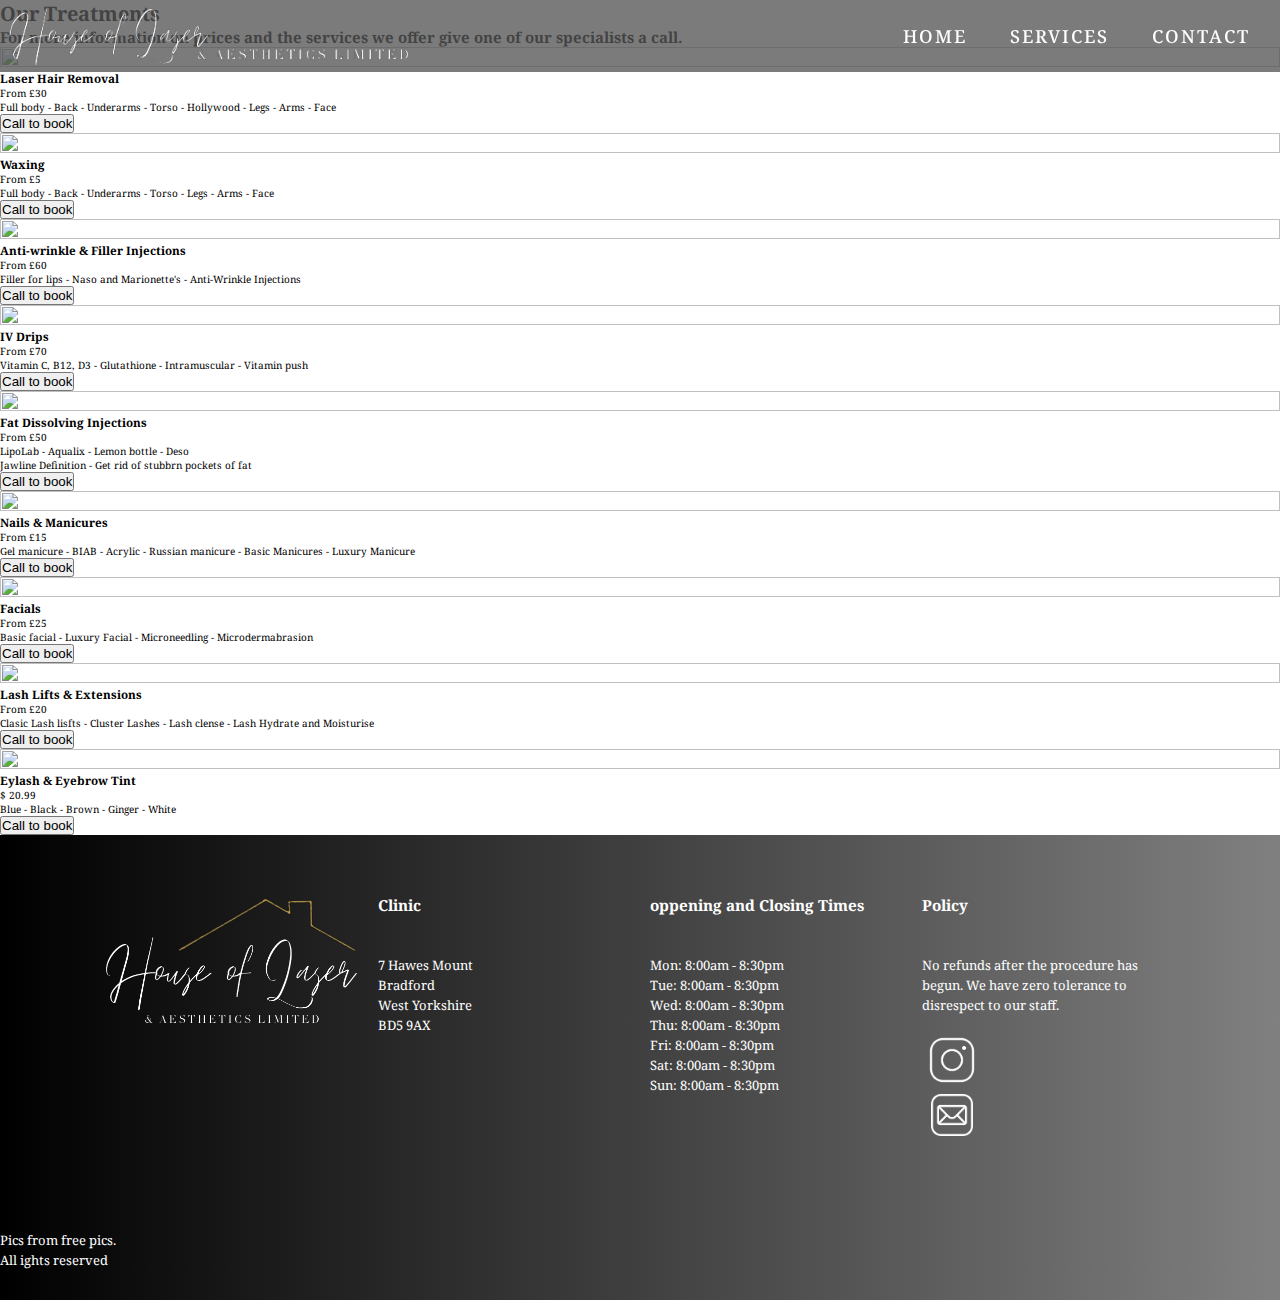
==== services.html @ 347a3906 "Add files via upload" ====
<!DOCTYPE html>
<html lang="en">
<head>
    <meta charset="UTF-8">
    <meta http-equiv="X-UA-Compatible" content="IE=edge">
    <meta name="viewport" content="width=device-width, initial-scale=1.0">
    <title>Clinic</title>
    <link rel="stylesheet" href="css/all.min.css">
    <link rel="stylesheet" href="css/style.css">
    <link rel = "stylesheet" href = "main.css"/>
</head>
<body > 
    <section id ="header">
        <div class = "header container">
            <div class ="nav-bar">
                <div class="brand"><a href = "index.html"><img src="navlogo.png"></a></div>
                <div class="nav-list"><div class="hamburger"><div class="bar"></div></div>
                    <ul>
                        <li><a href="index.html" data-after="home">Home</a></li>
                        <li><a href="services.html"data-after="services">Services</a></li>
                        <li><a href="index.html#contact"data-after="Contact">contact</a></li></ul></div></div></div> </section>
    <div class="c"><div class="header">
            <h1>Our Treatments</h1>
            <h2>For more information on prices and the services we offer give one of our specialists a call.</h2></div>
        <div class="products">
            <div class="product">
                <div class="image">
                    <img src="images/laser.jpg" alt=""></div>
                <div class="namePrice">
                    <h3>Laser Hair Removal</h3>
                    <span>From £30</span></div>
                <p>Full body - Back - Underarms - Torso - Hollywood - Legs - Arms - Face</p>
                <!-- <p>For 3% of people with epilepsy, exposure to flashing lights at certain intensities can trigger seizures.</p> -->
                <div class="stars">
                    <i class="fa-solid fa-star"></i>
                    <i class="fa-solid fa-star"></i>
                    <i class="fa-solid fa-star"></i>
                    <i class="fa-solid fa-star"></i>
                    <i class="fa-solid fa-star"></i>
                 </div>
                <div class="bay">
                    <button> Call to book</button></div></div>
            <div class="product">
                <div class="image">
                    <img src="images/wax.jpg" alt=""></div>
                <div class="namePrice">
                    <h3>Waxing</h3>
                    <span>From £5</span></div>
                <p>Full body - Back - Underarms - Torso - Legs - Arms - Face</p>
                <div class="stars">
                    <i class="fa-solid fa-star"></i>
                    <i class="fa-solid fa-star"></i>
                    <i class="fa-solid fa-star"></i>
                    <i class="fa-solid fa-star"></i>
                    <i class="fa-solid fa-star"></i></div>
                <div class="bay">
                    <button> Call to book</button></div></div>
            <div class="product">
                <div class="image">
                    <img src="images/filler.jpg" alt=""></div>
                <div class="namePrice">
                    <h3>Anti-wrinkle & Filler Injections</h3>
                    <span>From £60</span></div>
                <p>Filler for lips - Naso and Marionette's - Anti-Wrinkle Injections</p>
                <div class="stars">
                    <i class="fa-solid fa-star"></i>
                    <i class="fa-solid fa-star"></i>
                    <i class="fa-solid fa-star"></i>
                    <i class="fa-solid fa-star"></i>
                    <i class="fa-solid fa-star"></i></div>
                <div class="bay">
                    <button> Call to book </button></div></div>
            <div class="product">
                <div class="image">
                    <img src="images/iv.jpg" alt="">
                </div>
                <div class="namePrice">
                    <h3>IV Drips</h3>
                    <span>From £70</span>
                </div>
                <p>Vitamin C, B12, D3 - Glutathione - Intramuscular - Vitamin push</p>
                <div class="stars">
                    <i class="fa-solid fa-star"></i>
                    <i class="fa-solid fa-star"></i>
                    <i class="fa-solid fa-star"></i>
                    <i class="fa-solid fa-star"></i>
                    <i class="fa-solid fa-star"></i>
                </div><div class="bay">
                    <button> Call to book </button></div></div>
            <div class="product">
                <div class="image">
                    <img src="images/fat.jpg" alt=""></div>
                <div class="namePrice">
                    <h3>Fat Dissolving Injections</h3>
                    <span>From £50</span></div>
                <p>LipoLab - Aqualix - Lemon bottle - Deso</p>
                <p> Jawline Definition - Get rid of stubbrn pockets of fat</p>
                <div class="stars">
                    <i class="fa-solid fa-star"></i>
                    <i class="fa-solid fa-star"></i>
                    <i class="fa-solid fa-star"></i>
                    <i class="fa-solid fa-star"></i>
                    <i class="fa-solid fa-star"></i>
                </div><div class="bay">
                    <button> Call to book </button></div></div>
            <div class="product">
                <div class="image">
                    <img src="images/mani.jpg" alt=""></div>
                <div class="namePrice">
                    <h3>Nails & Manicures</h3>
                    <span>From £15</span></div>
                <p>Gel manicure - BIAB - Acrylic - Russian manicure - Basic Manicures - Luxury Manicure</p>
                
                <div class="stars">
                    <i class="fa-solid fa-star"></i>
                    <i class="fa-solid fa-star"></i>
                    <i class="fa-solid fa-star"></i>
                    <i class="fa-solid fa-star"></i>
                    <i class="fa-solid fa-star"></i>
                </div><div class="bay">
                    <button> Call to book </button>
                </div></div>
            <div class="product">
                <div class="image">
                    <img src="images/facial.jpg" alt=""></div>
                <div class="namePrice">
                    <h3>Facials</h3>
                    <span>From £25</span></div>
                <p>Basic facial - Luxury Facial - Microneedling - Microdermabrasion</p>
                <div class="stars">
                    <i class="fa-solid fa-star"></i>
                    <i class="fa-solid fa-star"></i>
                    <i class="fa-solid fa-star"></i>
                    <i class="fa-solid fa-star"></i>
                    <i class="fa-solid fa-star"></i>
                </div><div class="bay">
                    <button> Call to book </button>
                </div></div>
            <div class="product">
                <div class="image">
                    <img src="images/lift.jpg" alt=""></div>
                <div class="namePrice">
                    <h3>Lash Lifts & Extensions</h3>
                    <span>From £20</span></div>
                <p>Clasic Lash lisfts -  Cluster Lashes - Lash clense - Lash Hydrate and Moisturise</p>
                <div class="stars">
                    <i class="fa-solid fa-star"></i>
                    <i class="fa-solid fa-star"></i>
                    <i class="fa-solid fa-star"></i>
                    <i class="fa-solid fa-star"></i>
                    <i class="fa-solid fa-star"></i>
                </div><div class="bay">
                    <button> Call to book </button></div></div>
            <div class="product">
                <div class="image">
                    <img src="images/tint.jpg" alt=""></div>
                <div class="namePrice">
                    <h3>Eylash & Eyebrow Tint </h3>
                    <span>$ 20.99</span></div>
                <p>Blue - Black - Brown - Ginger - White</p>
                <div class="stars">
                    <i class="fa-solid fa-star"></i>
                    <i class="fa-solid fa-star"></i>
                    <i class="fa-solid fa-star"></i>
                    <i class="fa-solid fa-star"></i>
                    <i class="fa-solid fa-star"></i>
                </div><div class="bay">
                    <button> Call to book </button>
                </div></div></div></div>
    <script src="js/all.min.js"></script>
    <script src="js/main.js"></script>
    <div ><footer>
        <div class="row">
            <div class="col">
                <img src="footlogo.png" class = "logo">
            </div>
            <div class="col">
                <h3>Clinic</h3>
                <p>7 Hawes Mount</p>
                <p>Bradford</p>
                <p>West Yorkshire</p>
                <p>BD5 9AX</p></div>
            <div class="col">
                <h3>oppening and Closing Times</h3>
                <p>Mon:     8:00am - 8:30pm</p>
                <p>Tue:     8:00am - 8:30pm</p>
                <p>Wed:     8:00am - 8:30pm</p>
                <p>Thu:     8:00am - 8:30pm</p>
                <p>Fri:     8:00am - 8:30pm</p>
                <p>Sat:     8:00am - 8:30pm</p>
                <p>Sun:     8:00am - 8:30pm</p>
            </div>
            <div class="col">
                <h3>Policy</h3>
                <p>No refunds after the procedure has begun. We have zero tolerance to disrespect to our staff. </p>
                <div class="social-icons">
                    <a href="https://www.instagram.com/house_of_laser1/"> <img src="intaicon.png"></a>
                    <a href="insta"> <img src="mailicon.png"></a></div></div></div>
        <div class="ref">
            <p>Pics from free pics. </br>All ights reserved</p>
        </div></footer>   </div>
    <script src="app.js"></script>
</body>
</html>
---- main.css ----
@import url("https://fonts.googleapis.com/css2?family=Noto+Serif:wght@400;700&display=swap");
*{
	padding: 0;
	margin: 0;
    box-sizing: border-box;
}
body{
    margin: 0;
  padding: 0;
}
html{
    font-size: 10px;
    font-family: 'Noto Serif', serif;
	scroll-behavior: smooth;
    margin: 0;
  padding: 0;
}
a{
    text-decoration: none;
}
img{
    height: 100%;
    width: 100%;
    object-fit: cover;
}
.container{
    min-height: 100vh;
    width: 100%;
    display: flex;
    align-items: center;
    justify-content: center;
}
.section-title{
    font-size: 4rem;
    font-weight: 300;
    color:rgb(61, 61, 61);
    margin-bottom: 10px;
    text-transform: uppercase;
    letter-spacing: 0.2rem;
    text-align: center;
}
.brand{
    max-height: 8vh;
}
.brand img{
    display: flex;
    display: block;
    height: 80%;
    width: 80%;
    position: relative;
}
.brand a{
    height: 30%;
    color:rgb(255, 255, 255);
}
.brand h1 span{
    color: rgb(198, 160, 79);
}
#header{
	position: fixed;
	z-index: 1000;
	left: 0;
	top: 0;
	width: 100vw;
	height: auto;
    margin: 0;
}
#header .header{
    min-height: 8vh;
    background-color: rgba(86, 86, 86, 0.781);
    transition: 0.3s ease background-color;
    margin: 0;
}
#header .nav-bar{
    display: flex;
    align-items: center;
    justify-content: space-between;
    width: 100%;
    height: 100%;
    max-width: 1300px;
    padding: 0 10px;
}
#header .nav-list ul{
    list-style: none;
    position: absolute;
    background-color: rgba(86, 86, 86, 0.781);
    width: 100vw;
    height:100vh;
    left: 100%;
    top: 0;
    display: flex;
    flex-direction: column;
    justify-content: center;
    align-items: center;
    z-index: 1;
    overflow-x: hidden;
    transition: 0.5s ease left;
}
#header .nav-list ul.active {
	left: 0%;
}
#header .nav-list ul a{
    font-size: 2.5rem;
    font-weight: 500;
    letter-spacing: 0.2rem;
    text-decoration: none;
    color: white;
    text-transform: uppercase;
    padding: 20px;
    display: block;
}
#header .nav-list ul a::after{
    content: attr(data-after);
    position: absolute;
    top: 50%;
    left: 50%;
    transform: translate(-50%, -50%) scale(0);
    color:rgb(90, 90, 90);
    font-size: 15rem;
    letter-spacing: 50px;
    z-index: -1;
    transition: .3s ease letter-spacing;
}
#header .nav-list ul li:hover a::after{
    transform: translate(-50%, -50%) scale(1);
    letter-spacing: initial;
}
#header .nav-list ul li:hover a {
	color: rgb(199, 199, 199);
}
#header .hamburger{
    height: 60px;
    width: 60px;
    display: inline-block;
    border: 3px solid white;
    border-radius: 50%;
    position: relative;
    display: flex;
    align-items: center;
    justify-content: center;
    z-index: 100;
    cursor: pointer;
    transform: scale(0.8);
	margin-right: 20px;
}
#header .hamburger:after {
	position: absolute;
	content: '';
	height: 100%;
	width: 100%;
	border-radius: 50%;
	border: 3px solid white;
}
#header .hamburger .bar{
    height: 2px;
    width: 30px;
    position: relative;
    background-color: white;
    z-index: -1;
}
#header .hamburger .bar::after,
#header .hamburger .bar::before{
    content: '';
    position: absolute;
    height: 100%;
    width: 100%;
    left:0;
    background-color: white;
    transition: .3s ease;
    transition-property: top, bottom;
}
#header .hamburger .bar::after{
    top:8px;
}
#header .hamburger .bar::before{
    bottom: 8px;
}
#header .hamburger.active .bar::before {
	bottom: 0;
}
#header .hamburger.active .bar::after {
	top: 0;
}
#hero{
    background-size: cover;
    position: top center;
    z-index: 1;
}
#hero::after{
    content: "";
    position: absolute;
    left: 0;
    top: 0;
    height: 100%;
    width: 100%;
    background-color: rgb(255, 255, 255);
    opacity: .3;
    z-index: -1;
}
#hero .hero{
    background-position: top center;
    max-width: 1200ox;
    margin: 0 auto;
    padding: 0 50px;
    justify-content: flex-start;
    overflow: hidden;
    animation: animate 40s ease-in-out infinite;
background-size: cover;opacity: 0.6;
}
@keyframes animate{
    0% {
background-image: url('bgimg5.jpg');
background-size: cover;
background-position: center center;
}
25.01% {
background-image: url('bgimg6.jpg');
background-size: cover;
background-position: center center;
}
50% {
background-image: url('bgimg3.jpg');
background-size: cover;
background-position: center center;
}
75% {
background-image: url('bgimg7.jpg');
background-size: cover;
background-position: center center;
}
100% {
background-image: url('bgimg4.jpg');
background-size: cover;
background-position: center center;
}
}
#hero h1{
    display: block;
    width:fit-content;
    font-size: 4rem;
    position: relative;
    color: rgb(198, 160, 79);
}
#hero img{
    display: block;
    height: 150%;
    width: 150%;
    max-width: 300px;
    position: relative;
    border-bottom:2px #0000002c;
}
#hero p{
    text-align: left;
    color: rgba(209, 173, 127);
    margin-top: 30px;
    margin-left: 0px;
    padding-left: 0px;
    font-size: 2.4rem;
    line-height: 3REM;
}
#hero .cta{
    display: inline-block;
    padding: 10px 30px;
    color: rgb(56, 56, 56);
    background-color: transparent;
    border:2px solid rgb(61, 61, 61);
    font-size: 2rem;
    text-transform: uppercase;
    letter-spacing: 1rem;
    margin-top: 36px;
    transition: .1s ease background-color;
    transition-property: background-color, color;
}
#hero .cta:hover{
    color:rgb(255, 255, 255);
    background-color: black;
}

#services .services{
    flex-direction: column;
    text-align: center;
    max-width: 100%;
    margin-bottom: 5%;
    padding: 100px 0;
}
#services .service-title{
    font-size: 4rem;
    font-weight: 300;
    color:rgb(61, 61, 61);
    margin-bottom: 10px;
    text-transform: uppercase;
    letter-spacing: 2rem;
    text-align: center;
}
#services .service-top p{
    font-size: 1.4rem;
    margin-top: 5px;
    line-height: 2.5rem;
    font-weight: 300;
    letter-spacing: .05rem;
}
#services .service-bottom{
    display: flex;
    align-items: column;
    justify-content: center;
    flex-wrap: wrap;
    padding: 0 11em 0em 11em;
}
#services .service-bottom .service-item{
    display: flex;
    align-items: flex-start;
    justify-content: center;
    flex-direction: column;
    padding: 30px;
    border-radius: 10px;
    background-color: black;
    background-size: cover;
    margin: 10px 2.5%;
}
#services .service-item.icon.img{
    height: 20px;
    width: 20px;
    margin-bottom: 20px;
}
#services .service-item h2{
    font-size: 2rem;
    color: white;
    margin-bottom: 10px;
    text-transform: uppercase;
    text-align: center;
    margin-top: 10px;
}
#services .service-item p{
    font-size: 1.4rem;
    line-height: 1.9rem;
    text-align: left;
    color: white;
}
#banner{
    width: 100%;
    height: 150px;
    background: linear-gradient(rgba(0, 0, 0, 0.582) 20%, rgba(0, 0, 0, 0.868) 100%);
    display: flex;
    box-shadow: 0 5px 15px rgba(0, 0, 0, 0.868);

    cursor: pointer;
    overflow: hidden;
    transition: 0.5s linear;
    margin-bottom: 5%;
    margin-top: 0%;
}

#slideshow{
    margin-top: 50Px;
}
.slideshow-container{

    max-width: 1000px;
    position: relative;
    margin: auto;
    box-shadow: 10px 10px;
}
#slideshowc{
    margin-top: 50Px;
}
.slideshowc-container{

    max-width: 1000px;
    position: relative;
    margin: auto;
    box-shadow: 10px 10px;
}

.prev, .next {
  cursor: pointer;
  position: absolute;
  top: 50%;
  width: auto;
  padding: 16px;
  margin-top: -22px;
  color: rgb(0, 0, 0);
  font-weight: bold;
  font-size: 18px;
  transition: 0.6s ease;
  border-radius: 0 3px 3px 0;
  user-select: none;
}
.next {
  right: 0;
  border-radius: 3px 0 0 3px;
}
.prev:hover, .next:hover {
  background-color: #f1f1f1;
  color: black;
}
#reviews {
    margin-top: 20%;
    display: flex;
    justify-content:center;
    align-items: center;
    flex-direction: column;
    width: 100%;
}
.reviews-headuing{
    letter-spacing: 1px;
    margin: 30px 0px;
    padding: 10px 20px;
    display: flex;
    flex-direction: column;
    justify-content: center;
    align-items: center;
}
.reviews-heading h1{
    font-size: 3.5rem;
    font-weight: 500;
    background-color: black;
    color: #f1f1f1;
    padding: 10px 20px;
}
.reviews-heading span{
    font-size: 1.3 rem;
    color: rgb(66, 64, 64);
    margin-bottom: 10px;
    letter-spacing: 2px;
    text-transform: uppercase;
}
.reviews-box-container{
    display: flex;
    justify-content: center;
    align-items: center;
    flex-wrap: wrap;
    width: 100%;
    margin-top: 70px;
}
.reviews-box {
    width: 500px;
    box-shadow:  2px 2px 30px black;
    background-color: white;
    padding: 20px;
    margin: 15px;
    cursor: pointer;
}
.client-comment{
    font-size: 1.2rem;
}
.profile-img{
    width: 50px;
    height: 50px;
    border-radius: 50%;
    overflow: hidden;
    margin-right: 10px;
}
.profile-img img{
    width: 100%;
    height: 100%;
    object-fit: cover;
    object-position: center;
}
.profile{
    display: flex;
    align-items: center;
}
.name-user{
    display: flex;
    flex-direction: column;
}
.name-user strong{
    color: black;
    font-size: 1.1rem;
    letter-spacing: 0.5px;
}
.name-user span{
    color:#626262;
    font-size: 0.8rem;
}
.comments{
    color: rgb(218, 190, 134);
}
.box-top{
    display: flex;
    justify-content: space-between;
    align-items: center;
    margin-bottom: 20px;
}
#projects .projects{
    flex-direction: column;
    max-width: 1200px;
    margin: 0 auto;
    padding: 100px 0;
}
#projects .projects-header h1{
    margin-bottom: 50px;
}
#projects .all-projects{
    display:flex;
    align-items: center;
    justify-content: center;
    flex-direction: column;
}
#projects .project-item{
    display: flex;
    align-items: center;
    justify-content: center;
    flex-direction: column;
    width: 80%;
    margin: 20px auto;
    overflow: hidden;
    border-radius: 10px;
}
#projects .project-info {
    padding: 30px;
    flex-basis: 50%;
    
    height: 100%;
    display: flex;
    align-items: flex-start;
    justify-content: center;
    flex-direction: column;
    background-image: linear-gradient(60deg, black 0%, grey 100%);
    color: white;
}
#projects .project-info h1{
    font-size: 4rem;
    font-weight: 500;
}
#projects .project-info h2{
    font-size: 2.3rem;
    font-weight: 700;
    margin-top: 10px;
    margin-bottom: 0;
}
#projects .project-info p{
    font-size: 1.4rem;
    color: white;
}
#projects .project-info a{
    color: WHITE;
    font-weight: 500;
    font-size: 1.5rem;
    text-decoration: underline;
}
#projects .project-img{
    flex-basis: 50%;
    height: 300px;
    overflow: hidden ;
    position: relative;
}
#projects .project-img::after{
    content:"";
    position: absolute;
    left: 0;
    top: 0;
    height: 100%;
    width: 100%;
    background-image: linear-gradient(60deg, GREY, black);
    opacity: .7;
}
#projects .project-img img{
    transition: .3s ease transform;
}
#projects .project-item:hover .project-img img{
    transform: scale(1.1);
}
#about .about{
    flex-direction: column;
    text-align: center;
    max-width: 1200px;
    margin: 0 auto;
    padding: 20px 20px;
}
#about .col-right{
    width:100%;
    height: 100%;
}
#about .col-right h2{
    font-size: 2.8rem;
    font-weight: 700;
    letter-spacing: .2rem;
    margin-bottom: 10px;
}
#about .col-right p{
    text-align: left;
    color: rgb(0, 0, 0);
    margin-top: 30px;
    margin-left: 10px;
    padding-left: 10px;
    font-size: 2.4rem;
    line-height: 3REM;
}
#about .col-right p{
    border-left: 4px solid grey;
}
.row {
    display: flex;
    flex-wrap: wrap;
    padding-bottom: 75px;

  }
  .row h1 {
    width: 100%;
    text-align: center;
    font-size: 3.75em;
    margin: 0.6em 0;
    font-weight: 600;
    color: #070024;
  }
  .column {
    padding: 1em;
  }
  .card {
    padding: 3.1em 1.25em;
    text-align: center;
    background: linear-gradient(0deg, #333333 10px, transparent 10px);
    background-repeat: no-repeat;
    background-position: 0 0.62em;
    box-shadow: 0 0 2.5em rgba(0, 0, 0, 0.15);
    border-radius: 0.5em;
    transition: 0.5s;
    cursor: pointer;
  }
  .card .icon {
    font-size: 2.5em;
    height: 2em;
    width: 2em;
    margin: auto;
    background-color: #e9a251af;
    display: grid;
    place-items: center;
    border-radius: 50%;
    color: #ffffff;
  }
  .icon .img{
    width: 80%;
    height: 80%;
    object-fit: cover;
    object-position: center;
  }
  .icon:before {
    position: absolute;
    content: "";
    height: 2em;
    width: 2em;
    border: 0.12em solid #e9a251af;
    border-radius: 50%;
    transition: 0.5s;
  }
  .card h3 {
    font-size: 1.3em;
    margin: 1em 0 1.4em 0;
    font-weight: 600;
    letter-spacing: 0.3px;
    color: #232224;
  }
  .card p {
    line-height: 2em;
    color: #000000;
  }
  .card:hover {
    background-position: 0;
  }
  .card:hover .icon:before {
    height: 2.25em;
    width: 2.25em;
  }
  @media screen and (min-width: 768px) {

  }
  @media screen and (min-width: 992px) {
    .card {
      padding: 5em 2em;
    }
    .column {
      flex: 0 0 33.33%;
      max-width: 33.33%;
      padding: 0 1em;
    }
  }
#contact .contact {
	flex-direction: column;
	margin-top: 50px;
	width: 100%;
}
#contact .contact-items {
	width: 100%;
}
#contact .contact-item {
	width: 80%;
	padding: 20px;
	text-align: center;
	border-radius: 10px;
	padding: 30px;
	margin: 10%;
	display: flex;
	justify-content: center;
	align-items: center;
	flex-direction: column;
	box-shadow: 0px 0px 18px 0 #0000002c;
	transition: 0.3s ease box-shadow;
}
#contact .contact-item:hover {
	box-shadow: 0px 0px 5px 0 #0000002c;
}
#contact .icon {
	width: 70px;
	margin: 0 auto;
	margin-bottom: 10px;
}
#contact .contact-info h1 {
	font-size: 2.5rem;
	font-weight: 500;
	margin-bottom: 5px;
}
#contact .contact-info h2 {
	font-size: 1.3rem;
	line-height: 2rem;
	font-weight: 500;
}
footer{
    width: 100%;
    bottom: 0; 
    background: linear-gradient(to right, black, grey);
    color: white;
    padding: 50px 0 30px;
    font-size: 13px;
    line-height: 20px;
}
footer .row{
    width: 85%;
    margin: auto;
    display: flex;
    flex-wrap:wrap;
    align-items: flex-start;
    justify-content: space-between;
}
footer .col {
    flex-basis: 25%;
    padding: 10px;

}
.logo{
    width: 100%;
    margin-bottom:30px ;
}
footer .col h3{
    width:fit-content;
    margin-bottom: 40px;
    position: relative;
} 
.email-id{
    width: fit-content;
    border-bottom: 1px solid white;
    margin: 20px 0;
}
footer ul li{
    list-style: none;
    margin-bottom: 12px;
}
footer ul li a{
    text-decoration: none;
    color: white;
}
footer .social-icons {
    margin-top: 20px;
    display: table;
    flex-basis: 25%;
    align-items: flex-start;
    justify-content: space-between;
    width: 50px;
}
footer .social-icons .social{
    flex-direction: column;
}
footer .social-icons a{
    margin-left: 5px;
    filter: invert(100%);
}
.footer .ref{
    text-align: center;
}
@media only screen and (min-width: 768px){
    #hero .hero{
        margin: 0;
    }
    #hero .cta{
        font-size: 2.5rem ;
        padding: 20px 60px;  
    }
    .h1.section-title{
        font-size: 6rem;
    }
    #hero h1{
        font-size: 4rem;
    }
    #hero img{
        max-width: 600px;
    }
    #services .service-bottom .service-item{
        flex-basis: 45%;
        margin:2.5%;
    }
    #banner .banner-content.h1{
        font-size: 1rem;
    }
    #projects .project-item{
        flex-direction: row;
        height: 400px;
        margin: 0;
        width:100%;
        border-radius: 0;
    }
    #projects .project-item:nth-child(even){
        flex-direction: row-reverse;
    }
    #projects .all-project .project-info{
        height: 100%;
    }
    #projects .all-project .project-img{
        height: 100%;
    }
    #contact .contact{
        flex-direction: column;
        padding: 100px 0;
        align-items: center;
        justify-content: center;
        width: 100%;
    }
    #contact .contact-items{
        width: 100%;
        display: flex;
        flex-direction: row;
        padding:20px;
        margin: 0;
        justify-content: center;
	align-items: center;
    }
    #contact .contact-item{
        width: 30%;
        margin:20px;
        flex-direction: column;
    }
    #contact .contact-item .icon{
        height: 80px;
        width:80px;
    }
    #contact .contact-item .icon .img{
        object-fit: contain;
    }
    #contact .contact-info{
        width: 100%;
        text-align: center;
        padding-left: 0px;
    }
    html, body{
        margin: 0;
        padding: 0;
    }
}
@media only screen and (min-width: 1200px) {
	/* header */
    *{
        margin: 0;
        padding: 0;
    }
	#header .hamburger {
		display: none;
	}
	#header .nav-list ul {
		position: initial;
		display: block;
		height: auto;
		width: fit-content;
		background-color: transparent;
	}
	#header .nav-list ul li {
		display: inline-block;
	}
	#header .nav-list ul li a {
		font-size: 1.8rem;
	}
	#header .nav-list ul a:after {
		display: none;
	}
	/* End header */
    #about .col-right h2{
        font-size: 3.2;
    }
    #about .col-right p{
        font-size: 2.8rem;
    }
	#services .service-bottom .service-item {
		flex-basis: 45%;
		margin: 1.5%;
	}
}
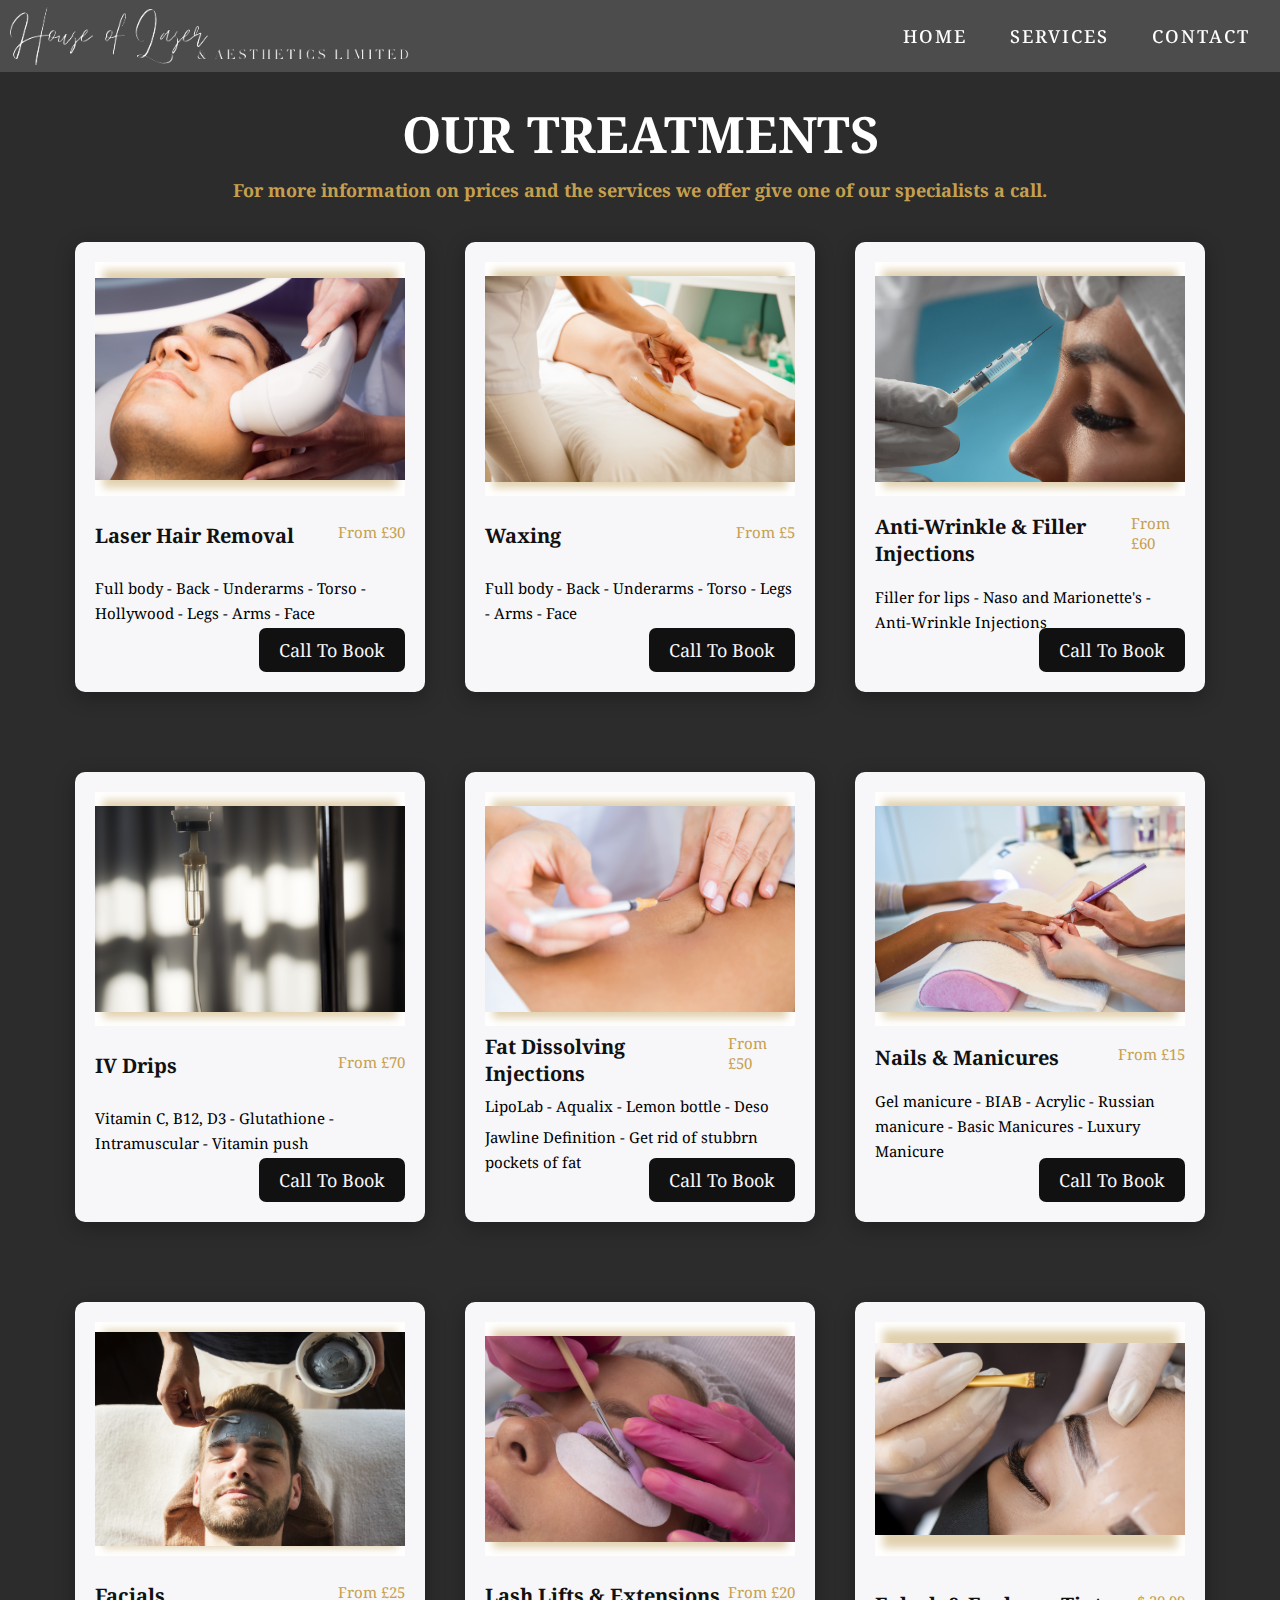
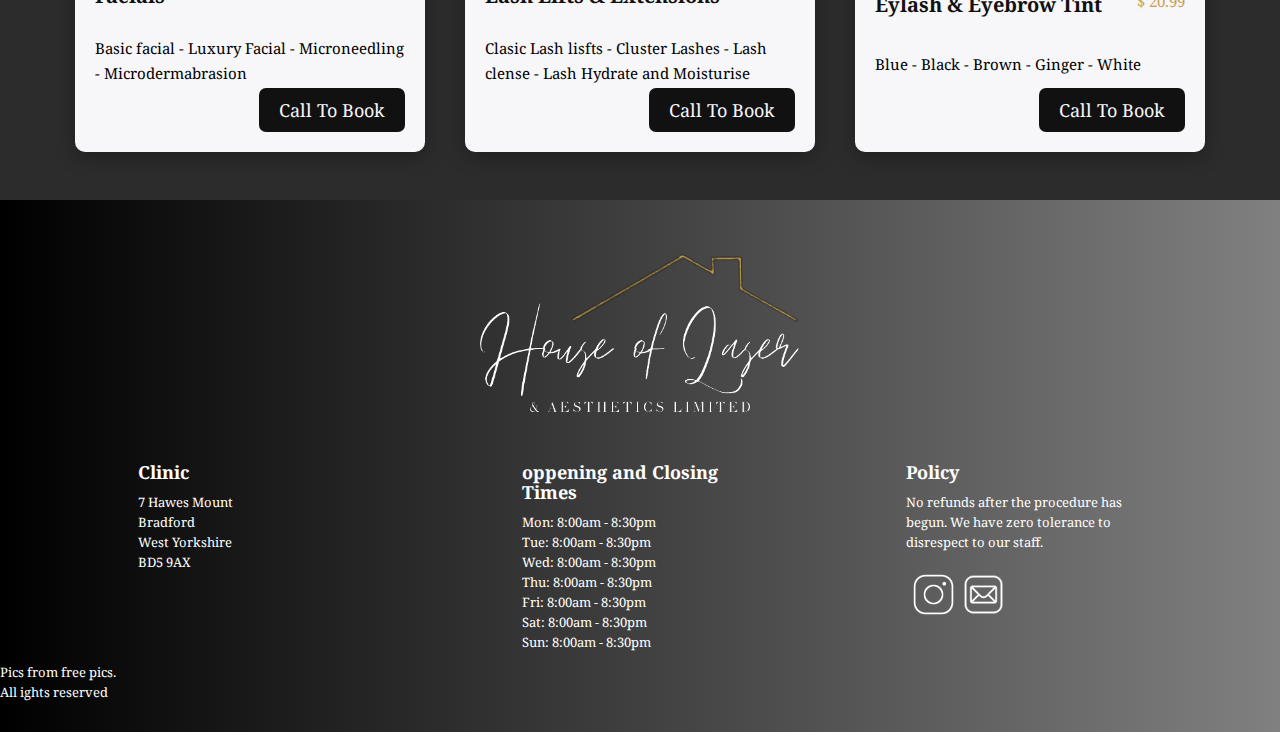
==== commit 0db23b59: "Add files via upload" ====
--- a/services.html
+++ b/services.html
@@ -4,7 +4,7 @@
     <meta charset="UTF-8">
     <meta http-equiv="X-UA-Compatible" content="IE=edge">
     <meta name="viewport" content="width=device-width, initial-scale=1.0">
-    <title>Clinic</title>
+    <title>House of Laser & Aesthetics</title>
     <link rel="stylesheet" href="css/all.min.css">
     <link rel="stylesheet" href="css/style.css">
     <link rel = "stylesheet" href = "main.css"/>
@@ -169,11 +169,9 @@
                 </div></div></div></div>
     <script src="js/all.min.js"></script>
     <script src="js/main.js"></script>
-    <div ><footer>
+    <div ><footer><img src="footlogo.png" class = "logo">
         <div class="row">
-            <div class="col">
-                <img src="footlogo.png" class = "logo">
-            </div>
+
             <div class="col">
                 <h3>Clinic</h3>
                 <p>7 Hawes Mount</p>
--- a/css/style.css
+++ b/css/style.css
@@ -0,0 +1,126 @@
+@import url("https://fonts.googleapis.com/css2?family=Noto+Serif:wght@400;700&display=swap");
+:root{
+    --bodyBack: #2c2c2c;
+    --textColor: #111111;
+    --starColor: rgb(198, 160, 79);
+    --sectionBack: #f7f6f9;
+}
+html{
+    font-size: 10px;
+    font-family: 'Noto Serif', serif;
+	scroll-behavior: smooth;
+}
+*{
+    padding: 0;
+    margin: 0;
+    box-sizing: border-box;
+    font-family: 'Noto Serif', serif;
+}
+body{
+    background-color: var(--bodyBack);
+    min-height: 100vh;
+    display: grid;
+    place-content: center;
+}
+.c{
+    width: 100%;
+    min-height:200vh;
+    display: flex;
+    flex-direction: column;
+}
+.header{
+    margin-top: 100px;
+    width: 100%;
+    text-align: center;
+}
+.header h1{
+    font-size: 500%;
+    text-transform: uppercase;
+    color: white;
+    margin-bottom: 10px;
+}
+.header h2{
+    font-size: 1.8rem;
+    color: rgb(198, 160, 79);
+    margin-bottom: 20px;
+}
+.products{
+    width: 100%;
+    align-self: center;
+    height: 70%;
+    display: flex;
+    justify-content: center;
+    flex-wrap: wrap;
+    gap: 40px;
+}
+.product{
+    position: relative;
+    background-color: var(--sectionBack);
+    width: 350px;
+    height: 450px;
+    box-shadow: 0 5px 20px rgba(0, 0, 0, .3);
+    display: flex;
+    flex-direction: column;
+    justify-content: space-between;
+    padding: 20px 20px 40px;
+    border-radius: 10px;
+    transition: .3s;
+    margin-top: 20px;
+    margin-bottom: 20px;
+}
+.product:hover{
+    transform: translateY(-15px);
+    box-shadow: 0 5px 10px rgba(0, 0, 0, .2);
+}
+.image{
+    background-color:rgba(198, 160, 79, 0.434) ;
+    width:100%;
+    height: 60%;
+    display: grid;
+    place-content: center;
+    box-shadow: 0 0 8px 8px white inset;
+}
+.image img{
+    width: 100%;
+}
+.namePrice{
+    width: 100%;
+    display: flex;
+    justify-content: space-between;
+}
+.namePrice h3{
+    font-size: 2em;
+    text-transform: capitalize;
+    color: var(--textColor);
+}
+.namePrice span{
+    font-size: 1.5em;
+    color: var(--starColor);
+}
+.product p{
+    font-size: 15px;
+    line-height: 25px;
+}
+.stars svg{
+    font-size: 1.3em;
+    color: var(--starColor);
+}
+.bay{
+    position: absolute;
+    bottom: 20px;
+    right: 20px;
+}
+.bay button{
+    padding: 10px 20px;
+    border-radius: 7px;
+    border: none;
+    background-color: var(--textColor);
+    color: var(--sectionBack);
+    font-size: 18px;
+    text-transform: capitalize;
+    cursor: pointer;
+    transition: .5s;
+}
+.bay button:hover{
+    transform: scale(1.1);
+}--- a/main.css
+++ b/main.css
@@ -355,7 +355,7 @@
 }
 .slideshow-container{
 
-    max-width: 1000px;
+    max-width: 80%;
     position: relative;
     margin: auto;
     box-shadow: 10px 10px;
@@ -365,7 +365,7 @@
 }
 .slideshowc-container{
 
-    max-width: 1000px;
+    max-width: 80%;
     position: relative;
     margin: auto;
     box-shadow: 10px 10px;
@@ -715,68 +715,81 @@
 	line-height: 2rem;
 	font-weight: 500;
 }
-footer{
-    width: 100%;
-    bottom: 0; 
+footer {
+    width: 100%;
+    bottom: 0;
     background: linear-gradient(to right, black, grey);
     color: white;
     padding: 50px 0 30px;
     font-size: 13px;
     line-height: 20px;
-}
-footer .row{
+  }
+  
+  footer .row {
     width: 85%;
     margin: auto;
     display: flex;
-    flex-wrap:wrap;
+    flex-wrap: wrap;
     align-items: flex-start;
     justify-content: space-between;
-}
-footer .col {
-    flex-basis: 25%;
+    padding-bottom: 0;
+  }
+  
+  footer .col {
+    flex-basis: 33%;
     padding: 10px;
-
-}
-.logo{
-    width: 100%;
-    margin-bottom:30px ;
-}
-footer .col h3{
-    width:fit-content;
-    margin-bottom: 40px;
+  }
+  
+  .logo {
+    width: 35%;
+    margin: 0 auto;
+    display: block;
+    text-align: center;
+  }
+  
+  footer .col h3 {
+    width: fit-content;
+    margin-bottom: 20px;
     position: relative;
-} 
-.email-id{
+  }
+  
+  .email-id {
     width: fit-content;
     border-bottom: 1px solid white;
     margin: 20px 0;
-}
-footer ul li{
+  }
+  
+  footer ul li {
     list-style: none;
     margin-bottom: 12px;
-}
-footer ul li a{
+  }
+  
+  footer ul li a {
     text-decoration: none;
     color: white;
-}
-footer .social-icons {
+  }
+  
+  footer .social-icons {
     margin-top: 20px;
-    display: table;
+    display: flex;
     flex-basis: 25%;
     align-items: flex-start;
     justify-content: space-between;
-    width: 50px;
-}
-footer .social-icons .social{
-    flex-direction: column;
-}
-footer .social-icons a{
+    width: 100px;
+  }
+  
+  footer .social-icons .social {
+    flex-direction: column;
+  }
+  
+  footer .social-icons a {
     margin-left: 5px;
     filter: invert(100%);
-}
-.footer .ref{
+  }
+  
+  .footer .ref p {
     text-align: center;
-}
+  }
 @media only screen and (min-width: 768px){
     #hero .hero{
         margin: 0;
@@ -853,6 +866,70 @@
     html, body{
         margin: 0;
         padding: 0;
+    }
+    footer{
+        width: 100%;
+        bottom: 0; 
+        background: linear-gradient(to right, black, grey);
+        color: white;
+        padding: 50px 0 30px;
+        font-size: 13px;
+        line-height: 20px;
+    }
+    footer .row{
+        width: 80%;
+        margin: auto;
+        display: flex;
+        flex-wrap:wrap;
+        align-items: flex-start;
+        justify-content: space-between;
+    }
+    footer .col {
+        flex-basis: 25%;
+        padding: 10px;
+    
+    }
+    .logo{
+        width: 25%;
+
+        margin-bottom:30px ;
+    }
+    footer .col h3{
+        width:fit-content;
+        margin-bottom: 10px;
+        position: relative;
+        font-size: 1.8rem;
+    } 
+    .email-id{
+        width: fit-content;
+        border-bottom: 1px solid white;
+        margin: 20px 0;
+    }
+    footer ul li{
+        list-style: none;
+        margin-bottom: 12px;
+    }
+    footer ul li a{
+        text-decoration: none;
+        color: white;
+    }
+    footer .social-icons {
+        margin-top: 20px;
+        display: flex;
+        flex-basis: 25%;
+        align-items: flex-start;
+        justify-content: space-between;
+        width: 100px;
+    }
+    footer .social-icons .social{
+        flex-direction: column;
+    }
+    footer .social-icons a{
+        margin-left: 5px;
+        filter: invert(100%);
+    }
+    .footer .ref p{
+        text-align: center;
     }
 }
 @media only screen and (min-width: 1200px) {
